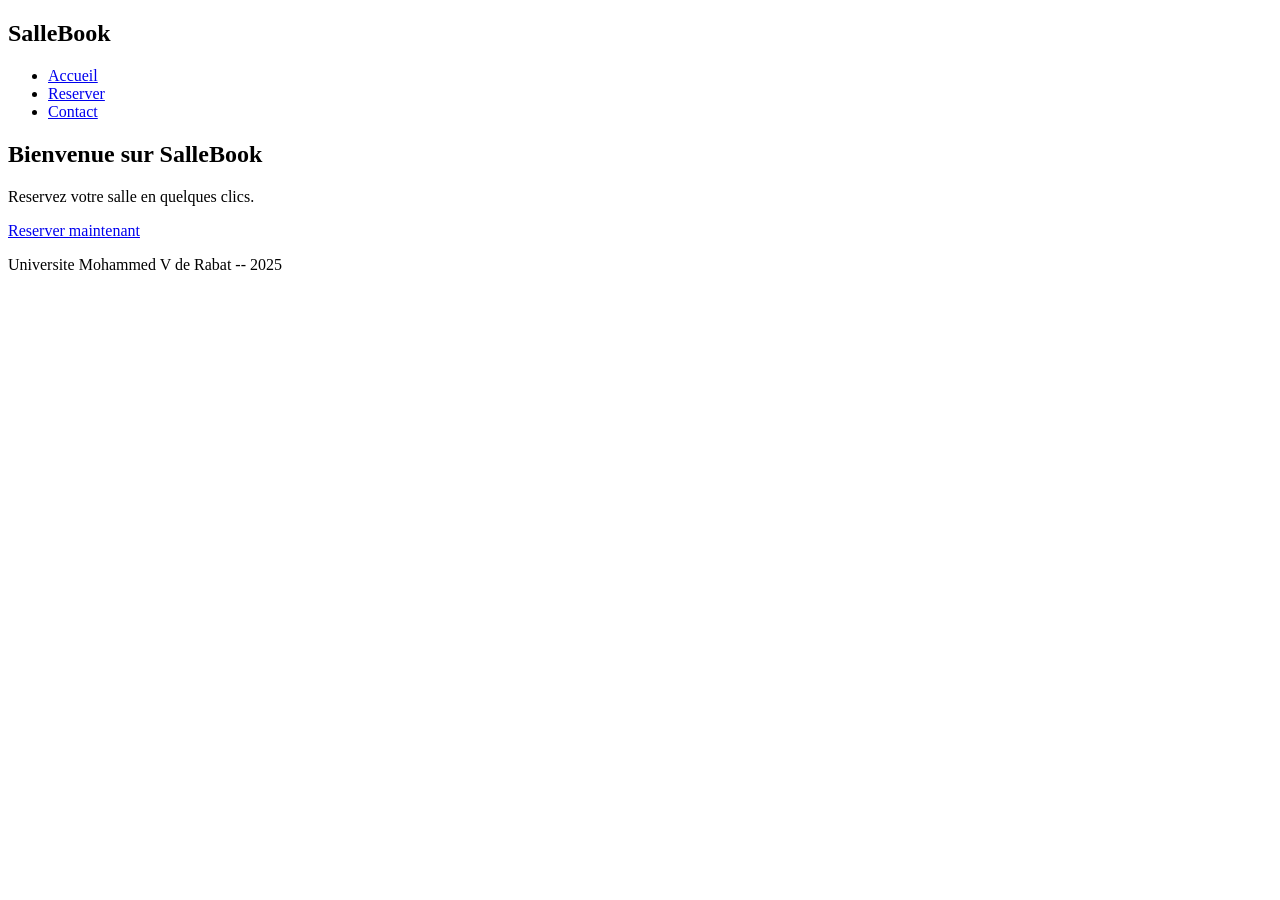
==== index.html @ ada28cb5 "Merge pull request #1 from maryamSalimi1/feature-style changement du titre par les trinomes" ====
<!DOCTYPE html>
<html lang="fr">
<head>
    <meta charset="UTF-8">
    <meta name="viewport" content="width=device-width, initial-scale=1.0">
    <title>hello</title>
    <link rel="stylesheet" href="css/style.css">
</head>
<body>
    <header>
        <nav>
            <h1>SalleBook</h1>
            <ul>
                <li><a href="index.html">Accueil</a></li>
                <li><a href="reservation.html">Reserver</a></li>
                <li><a href="contact.html">Contact</a></li>
            </ul>
        </nav>
    </header>
    <main>
        <section class="hero">
            <h2>Bienvenue sur SalleBook</h2>
            <p>Reservez votre salle en quelques clics.</p>
            <a href="reservation.html" class="btn-primary">
                Reserver maintenant
            </a>
        </section>
    </main>
    <footer>
        <p>Universite Mohammed V de Rabat -- 2025</p>
    </footer>
</body>
</html>
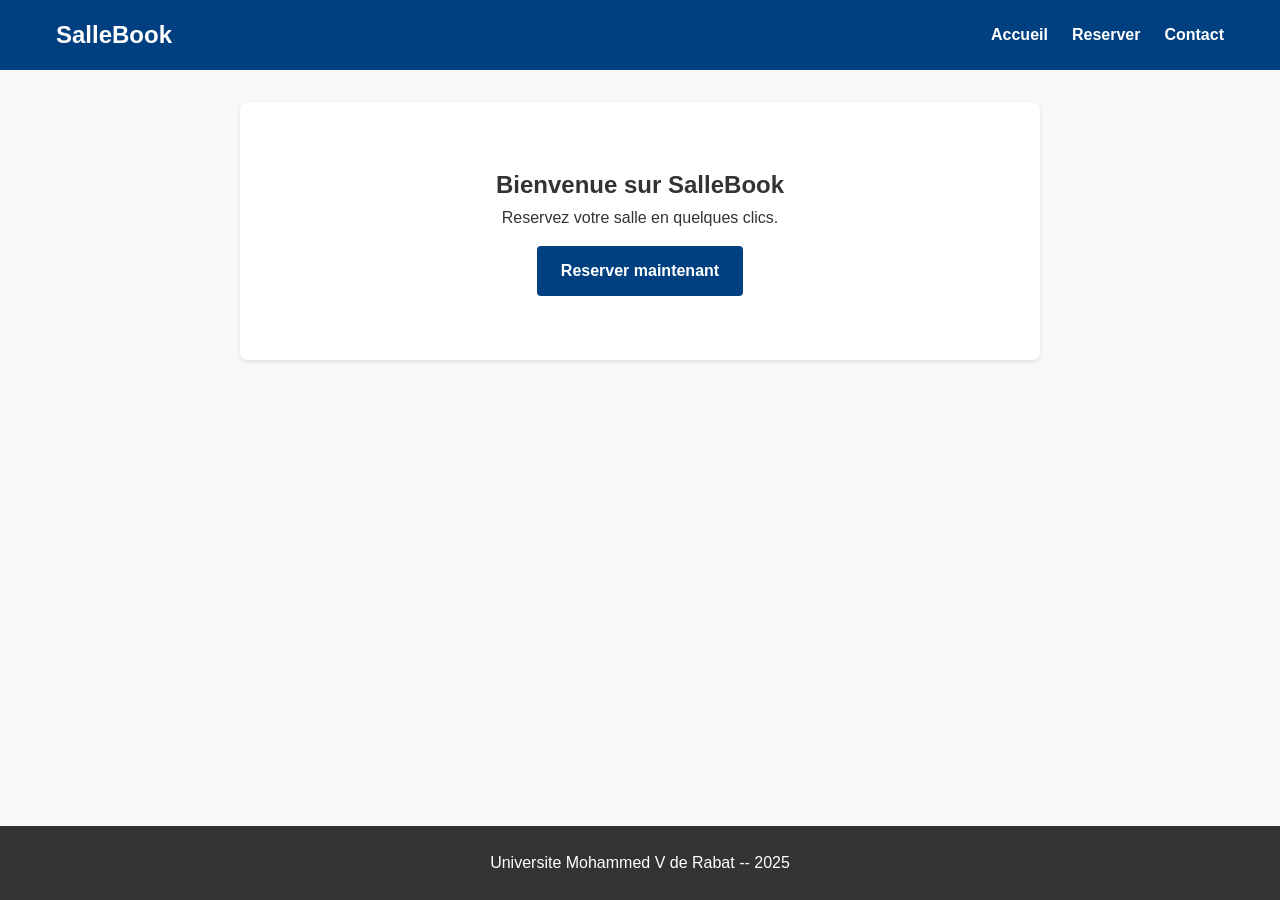
==== commit ba5f1638: "feat(css): ajout responsive design mobile et tablette" ====
--- a/index.html
+++ b/index.html
@@ -3,7 +3,7 @@
 <head>
     <meta charset="UTF-8">
     <meta name="viewport" content="width=device-width, initial-scale=1.0">
-    <title>hello</title>
+    <title>SalleBook -- Reservation de salles</title>
     <link rel="stylesheet" href="css/style.css">
 </head>
 <body>
--- a/css/style.css
+++ b/css/style.css
@@ -0,0 +1,73 @@
+* {
+    margin: 0;
+    padding: 0;
+    box-sizing: border-box;
+}
+
+body {
+    font-family: 'Segoe UI', Tahoma, Geneva, Verdana, sans-serif;
+    line-height: 1.6;
+    background-color: #f9f9f9;
+    color: #333;
+}
+
+header {
+    background-color: #004080;
+    color: #fff;
+    padding: 1rem 0;
+}
+
+nav {
+    display: flex;
+    justify-content: space-between;
+    align-items: center;
+    max-width: 1200px;
+    margin: 0 auto;
+    padding: 0 1rem;
+}
+
+nav ul {
+    display: flex;
+    list-style: none;
+}
+
+nav ul li {
+    margin-left: 1.5rem;
+}
+
+nav ul li a {
+    color: #fff;
+    text-decoration: none;
+    font-weight: bold;
+}
+
+.hero {
+    text-align: center;
+    padding: 4rem 1rem;
+    background: #fff;
+    margin: 2rem auto;
+    max-width: 800px;
+    border-radius: 8px;
+    box-shadow: 0 2px 5px rgba(0,0,0,0.1);
+}
+
+.btn-primary {
+    display: inline-block;
+    background-color: #004080;
+    color: #fff;
+    padding: 0.75rem 1.5rem;
+    text-decoration: none;
+    border-radius: 4px;
+    margin-top: 1rem;
+    font-weight: bold;
+}
+
+footer {
+    text-align: center;
+    padding: 1.5rem;
+    background-color: #333;
+    color: #fff;
+    position: fixed;
+    bottom: 0;
+    width: 100%;
+} 
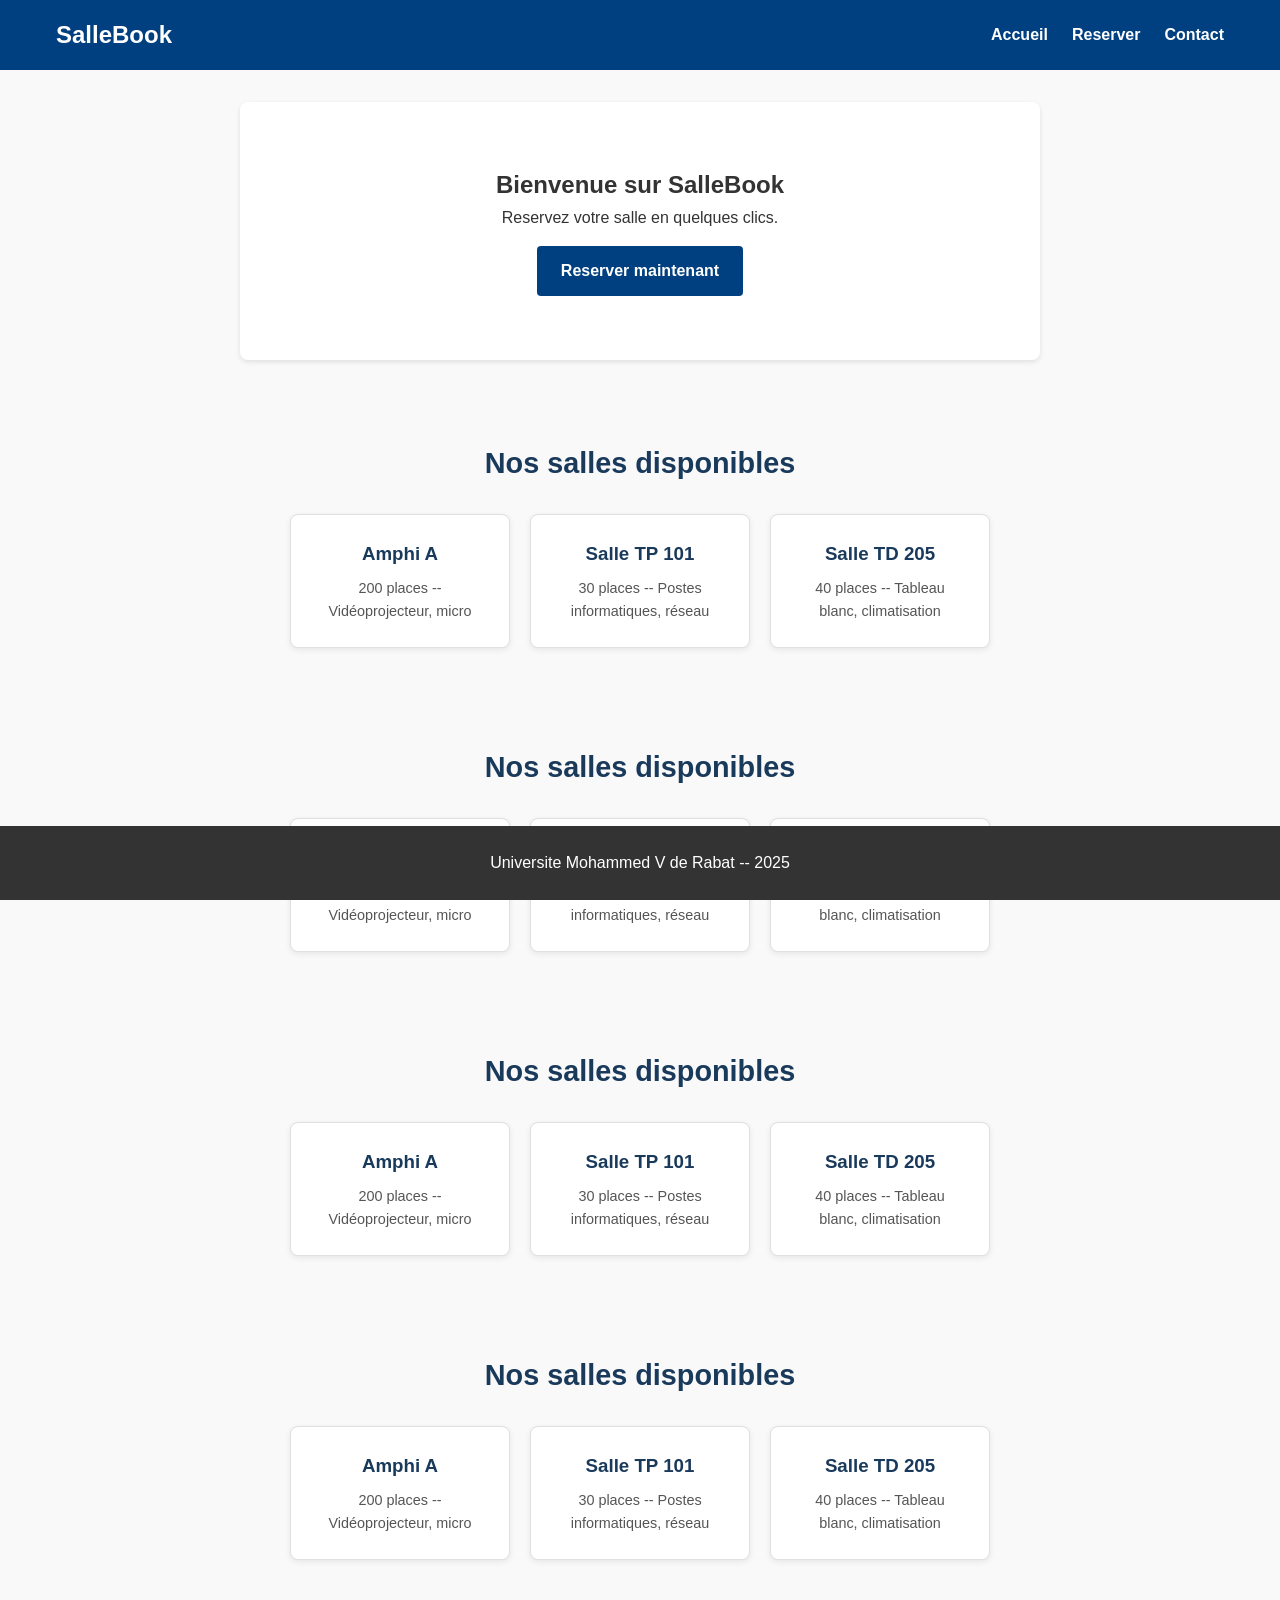
==== commit 258b6b67: "Merge pull request #2 from maryamSalimi1/feature/section-salles feat(html/css): ajout de la sectio n" ====
--- a/index.html
+++ b/index.html
@@ -3,7 +3,7 @@
 <head>
     <meta charset="UTF-8">
     <meta name="viewport" content="width=device-width, initial-scale=1.0">
-    <title>SalleBook -- Reservation de salles</title>
+    <title>hello</title>
     <link rel="stylesheet" href="css/style.css">
 </head>
 <body>
@@ -25,7 +25,75 @@
                 Reserver maintenant
             </a>
         </section>
-    </main>
+        <section class="salles">
+            <h2>Nos salles disponibles</h2>
+            <div class="cards">
+                <div class="card">
+                    <h3>Amphi A</h3>
+                    <p>200 places -- Vidéoprojecteur, micro</p>
+                </div>
+                <div class="card">
+                    <h3>Salle TP 101</h3>
+                    <p>30 places -- Postes informatiques, réseau</p>
+                </div>
+                <div class="card">
+                    <h3>Salle TD 205</h3>
+                    <p>40 places -- Tableau blanc, climatisation</p>
+                </div>
+            </div>
+        </section>
+<section class="salles">
+            <h2>Nos salles disponibles</h2>
+            <div class="cards">
+                <div class="card">
+                    <h3>Amphi A</h3>
+                    <p>200 places -- Vidéoprojecteur, micro</p>
+                </div>
+                <div class="card">
+                    <h3>Salle TP 101</h3>
+                    <p>30 places -- Postes informatiques, réseau</p>
+                </div>
+                <div class="card">
+                    <h3>Salle TD 205</h3>
+                    <p>40 places -- Tableau blanc, climatisation</p>
+                </div>
+            </div>
+        </section>
+<section class="salles">
+            <h2>Nos salles disponibles</h2>
+            <div class="cards">
+                <div class="card">
+                    <h3>Amphi A</h3>
+                    <p>200 places -- Vidéoprojecteur, micro</p>
+                </div>
+                <div class="card">
+                    <h3>Salle TP 101</h3>
+                    <p>30 places -- Postes informatiques, réseau</p>
+                </div>
+                <div class="card">
+                    <h3>Salle TD 205</h3>
+                    <p>40 places -- Tableau blanc, climatisation</p>
+                </div>
+            </div>
+        </section>
+<section class="salles">
+            <h2>Nos salles disponibles</h2>
+            <div class="cards">
+                <div class="card">
+                    <h3>Amphi A</h3>
+                    <p>200 places -- Vidéoprojecteur, micro</p>
+                </div>
+                <div class="card">
+                    <h3>Salle TP 101</h3>
+                    <p>30 places -- Postes informatiques, réseau</p>
+                </div>
+                <div class="card">
+                    <h3>Salle TD 205</h3>
+                    <p>40 places -- Tableau blanc, climatisation</p>
+                </div>
+            </div>
+        </section>
+</main>
     <footer>
         <p>Universite Mohammed V de Rabat -- 2025</p>
     </footer>
--- a/css/style.css
+++ b/css/style.css
@@ -31,9 +31,11 @@
     list-style: none;
 }
 
+
 nav ul li {
     margin-left: 1.5rem;
 }
+
 
 nav ul li a {
     color: #fff;
@@ -70,4 +72,41 @@
     position: fixed;
     bottom: 0;
     width: 100%;
-} +} 
+/* --- Section salles --- */
+.salles {
+    padding: 48px 32px;
+    text-align: center;
+}
+
+.salles h2 {
+    color: #1a3a5c;
+    margin-bottom: 28px;
+    font-size: 1.8rem;
+}
+
+.cards {
+    display: flex;
+    gap: 20px;
+    justify-content: center;
+    flex-wrap: wrap;
+}
+
+.card {
+    background: #ffffff;
+    border: 1px solid #e0e0e0;
+    border-radius: 8px;
+    padding: 24px;
+    width: 220px;
+    box-shadow: 0 2px 6px rgba(0,0,0,0.08);
+}
+
+.card h3 {
+    color: #1a3a5c;
+    margin-bottom: 8px;
+}
+
+.card p {
+    color: #555555;
+    font-size: 0.9rem;
+}
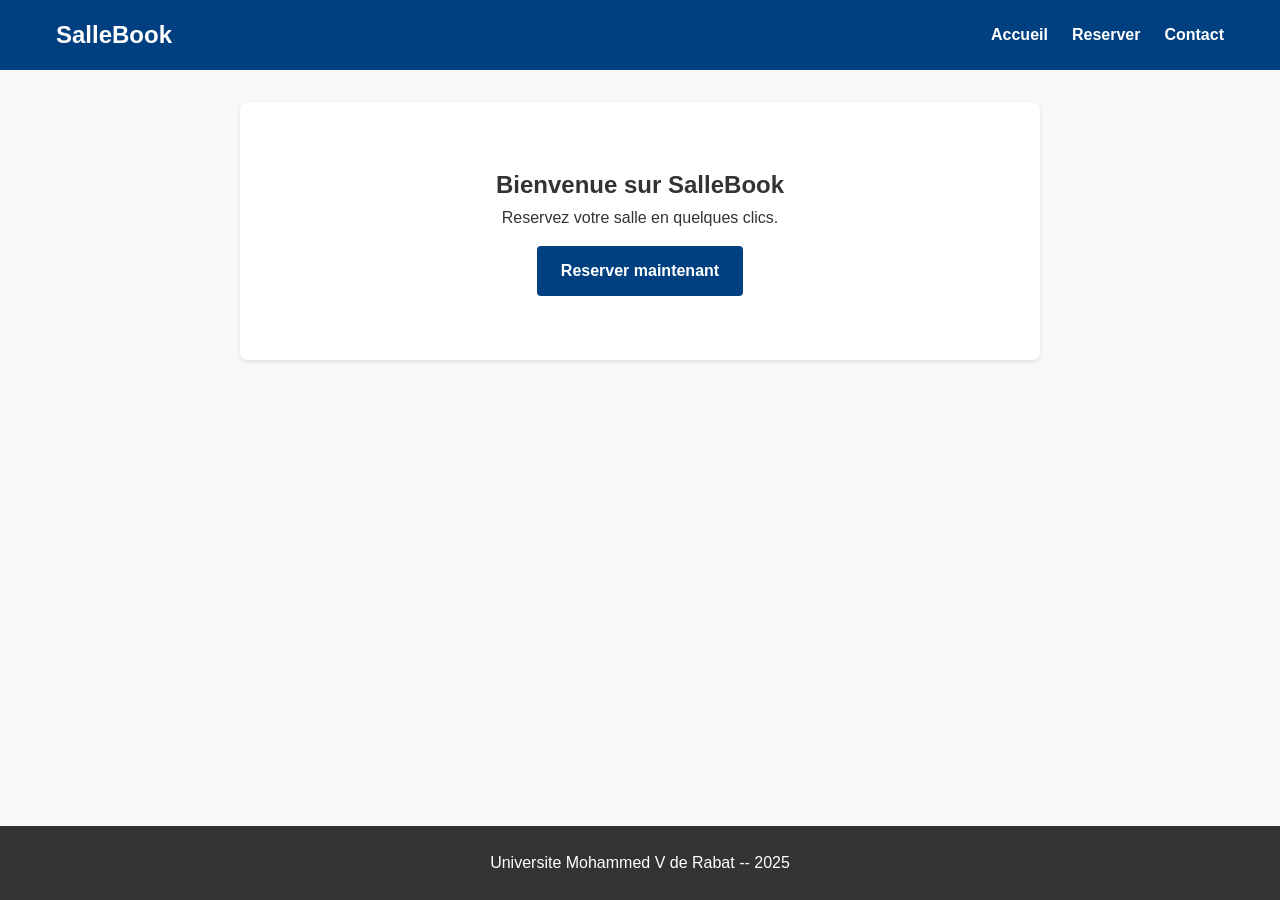
==== commit b2d9aebe: "fix: resolution du conflit sur le titre entre Maryam at Wijdan" ====
--- a/index.html
+++ b/index.html
@@ -3,7 +3,7 @@
 <head>
     <meta charset="UTF-8">
     <meta name="viewport" content="width=device-width, initial-scale=1.0">
-    <title>hello</title>
+    <title>SalleBook -- Portail universite de salles</title>
     <link rel="stylesheet" href="css/style.css">
 </head>
 <body>
@@ -25,75 +25,7 @@
                 Reserver maintenant
             </a>
         </section>
-        <section class="salles">
-            <h2>Nos salles disponibles</h2>
-            <div class="cards">
-                <div class="card">
-                    <h3>Amphi A</h3>
-                    <p>200 places -- Vidéoprojecteur, micro</p>
-                </div>
-                <div class="card">
-                    <h3>Salle TP 101</h3>
-                    <p>30 places -- Postes informatiques, réseau</p>
-                </div>
-                <div class="card">
-                    <h3>Salle TD 205</h3>
-                    <p>40 places -- Tableau blanc, climatisation</p>
-                </div>
-            </div>
-        </section>
-<section class="salles">
-            <h2>Nos salles disponibles</h2>
-            <div class="cards">
-                <div class="card">
-                    <h3>Amphi A</h3>
-                    <p>200 places -- Vidéoprojecteur, micro</p>
-                </div>
-                <div class="card">
-                    <h3>Salle TP 101</h3>
-                    <p>30 places -- Postes informatiques, réseau</p>
-                </div>
-                <div class="card">
-                    <h3>Salle TD 205</h3>
-                    <p>40 places -- Tableau blanc, climatisation</p>
-                </div>
-            </div>
-        </section>
-<section class="salles">
-            <h2>Nos salles disponibles</h2>
-            <div class="cards">
-                <div class="card">
-                    <h3>Amphi A</h3>
-                    <p>200 places -- Vidéoprojecteur, micro</p>
-                </div>
-                <div class="card">
-                    <h3>Salle TP 101</h3>
-                    <p>30 places -- Postes informatiques, réseau</p>
-                </div>
-                <div class="card">
-                    <h3>Salle TD 205</h3>
-                    <p>40 places -- Tableau blanc, climatisation</p>
-                </div>
-            </div>
-        </section>
-<section class="salles">
-            <h2>Nos salles disponibles</h2>
-            <div class="cards">
-                <div class="card">
-                    <h3>Amphi A</h3>
-                    <p>200 places -- Vidéoprojecteur, micro</p>
-                </div>
-                <div class="card">
-                    <h3>Salle TP 101</h3>
-                    <p>30 places -- Postes informatiques, réseau</p>
-                </div>
-                <div class="card">
-                    <h3>Salle TD 205</h3>
-                    <p>40 places -- Tableau blanc, climatisation</p>
-                </div>
-            </div>
-        </section>
-</main>
+    </main>
     <footer>
         <p>Universite Mohammed V de Rabat -- 2025</p>
     </footer>
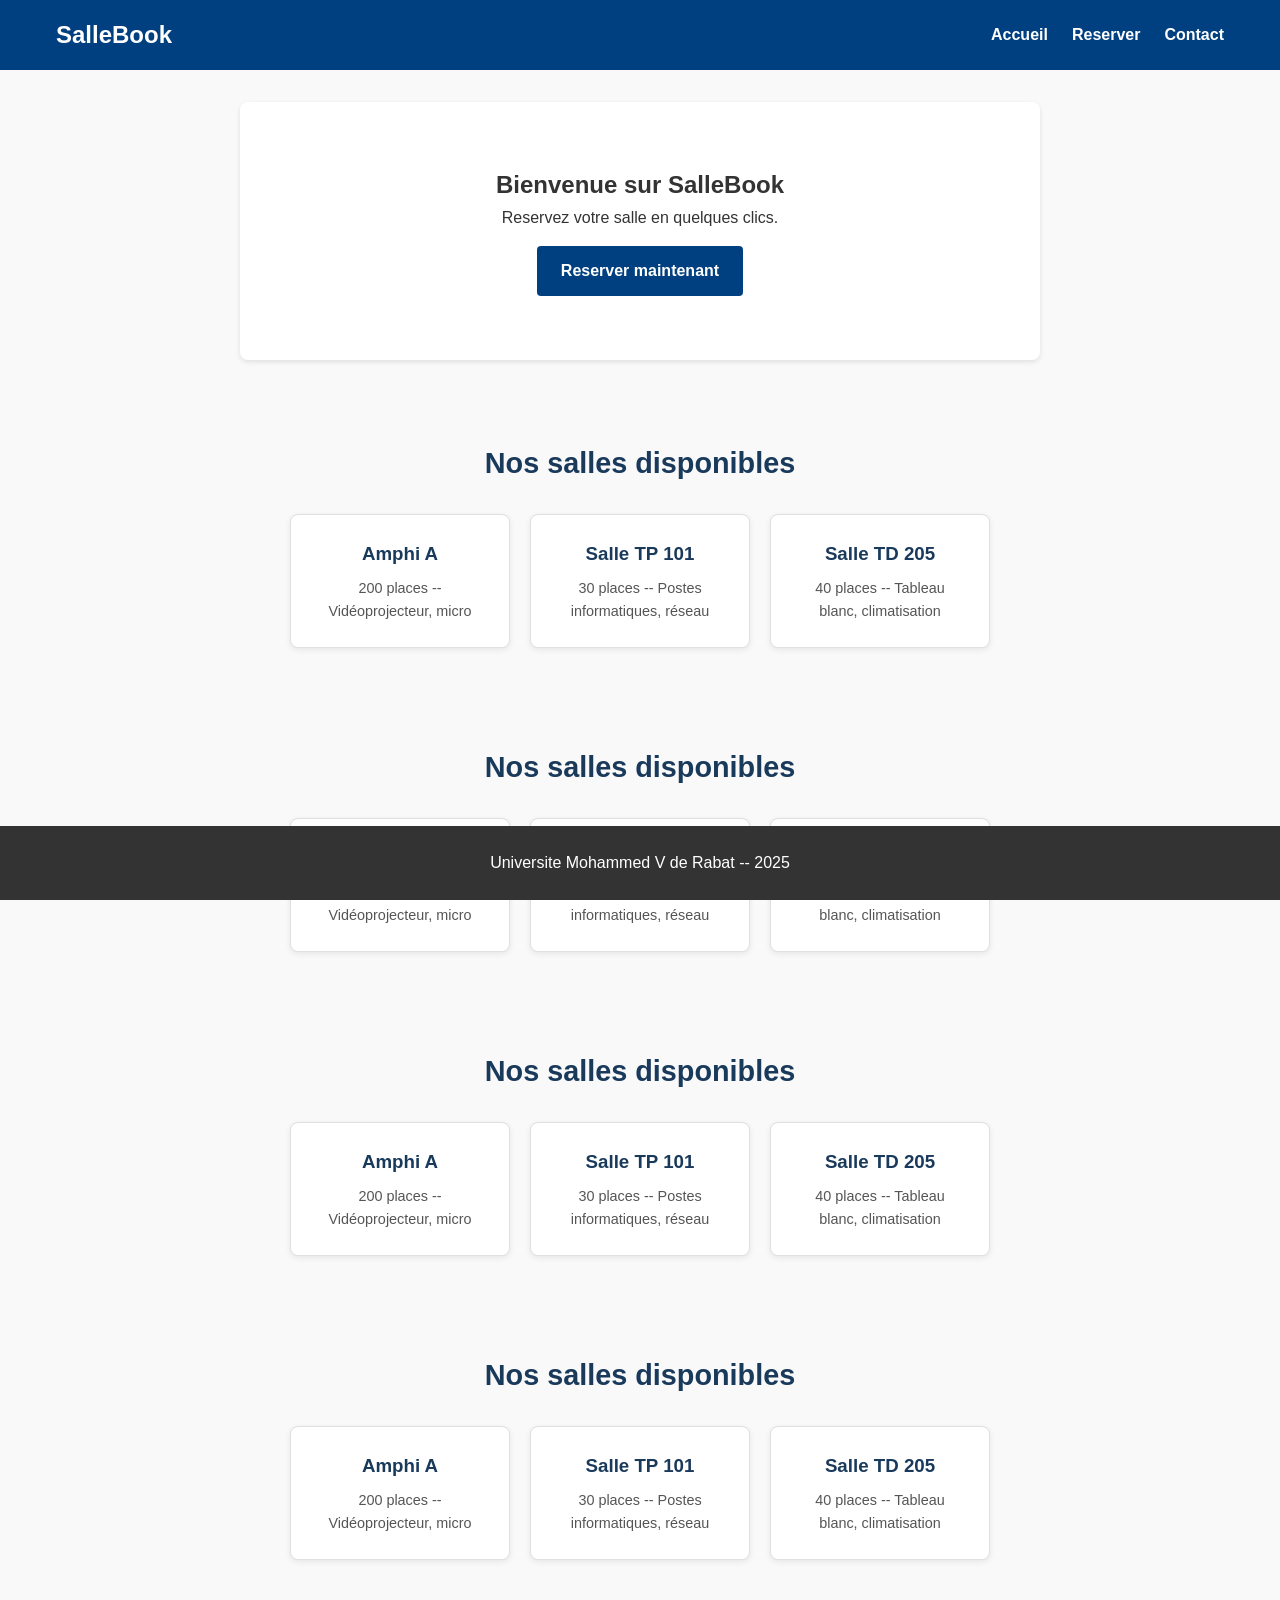
==== commit b9c23d32: "feat(html/css): ajout de la sectio nos salles" ====
--- a/index.html
+++ b/index.html
@@ -3,7 +3,7 @@
 <head>
     <meta charset="UTF-8">
     <meta name="viewport" content="width=device-width, initial-scale=1.0">
-    <title>SalleBook -- Portail universite de salles</title>
+    <title>hello</title>
     <link rel="stylesheet" href="css/style.css">
 </head>
 <body>
@@ -25,7 +25,75 @@
                 Reserver maintenant
             </a>
         </section>
-    </main>
+        <section class="salles">
+            <h2>Nos salles disponibles</h2>
+            <div class="cards">
+                <div class="card">
+                    <h3>Amphi A</h3>
+                    <p>200 places -- Vidéoprojecteur, micro</p>
+                </div>
+                <div class="card">
+                    <h3>Salle TP 101</h3>
+                    <p>30 places -- Postes informatiques, réseau</p>
+                </div>
+                <div class="card">
+                    <h3>Salle TD 205</h3>
+                    <p>40 places -- Tableau blanc, climatisation</p>
+                </div>
+            </div>
+        </section>
+<section class="salles">
+            <h2>Nos salles disponibles</h2>
+            <div class="cards">
+                <div class="card">
+                    <h3>Amphi A</h3>
+                    <p>200 places -- Vidéoprojecteur, micro</p>
+                </div>
+                <div class="card">
+                    <h3>Salle TP 101</h3>
+                    <p>30 places -- Postes informatiques, réseau</p>
+                </div>
+                <div class="card">
+                    <h3>Salle TD 205</h3>
+                    <p>40 places -- Tableau blanc, climatisation</p>
+                </div>
+            </div>
+        </section>
+<section class="salles">
+            <h2>Nos salles disponibles</h2>
+            <div class="cards">
+                <div class="card">
+                    <h3>Amphi A</h3>
+                    <p>200 places -- Vidéoprojecteur, micro</p>
+                </div>
+                <div class="card">
+                    <h3>Salle TP 101</h3>
+                    <p>30 places -- Postes informatiques, réseau</p>
+                </div>
+                <div class="card">
+                    <h3>Salle TD 205</h3>
+                    <p>40 places -- Tableau blanc, climatisation</p>
+                </div>
+            </div>
+        </section>
+<section class="salles">
+            <h2>Nos salles disponibles</h2>
+            <div class="cards">
+                <div class="card">
+                    <h3>Amphi A</h3>
+                    <p>200 places -- Vidéoprojecteur, micro</p>
+                </div>
+                <div class="card">
+                    <h3>Salle TP 101</h3>
+                    <p>30 places -- Postes informatiques, réseau</p>
+                </div>
+                <div class="card">
+                    <h3>Salle TD 205</h3>
+                    <p>40 places -- Tableau blanc, climatisation</p>
+                </div>
+            </div>
+        </section>
+</main>
     <footer>
         <p>Universite Mohammed V de Rabat -- 2025</p>
     </footer>
